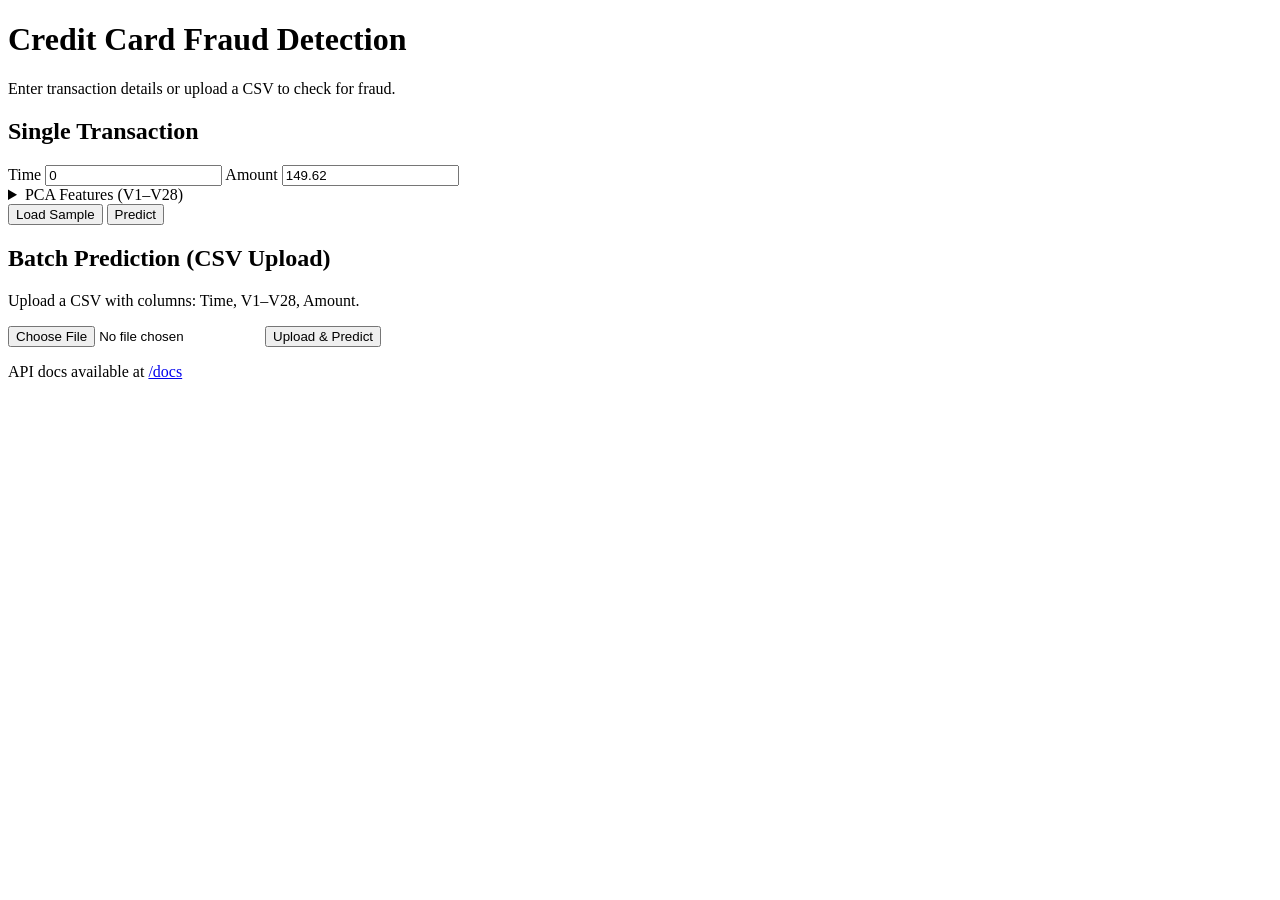
==== app/templates/index.html @ 2017d03a "Credit Card Fraud Detection: end-to-end ML pipeline, FastAPI UI, tests, deploy config" ====
<!DOCTYPE html>
<html lang="en">
<head>
    <meta charset="UTF-8">
    <meta name="viewport" content="width=device-width, initial-scale=1.0">
    <title>Credit Card Fraud Detection</title>
    <link rel="stylesheet" href="/static/style.css">
</head>
<body>
    <div class="container">
        <header>
            <h1>Credit Card Fraud Detection</h1>
            <p class="subtitle">Enter transaction details or upload a CSV to check for fraud.</p>
        </header>

        <section class="card">
            <h2>Single Transaction</h2>
            <form id="predict-form">
                <div class="grid">
                    <label>Time <input type="number" step="any" name="Time" value="0" required></label>
                    <label>Amount <input type="number" step="any" name="Amount" value="149.62" min="0" required></label>
                </div>

                <details class="features">
                    <summary>PCA Features (V1&ndash;V28)</summary>
                    <div class="grid" id="v-grid"></div>
                </details>

                <div class="actions">
                    <button type="button" id="sample-btn" class="secondary">Load Sample</button>
                    <button type="submit" class="primary">Predict</button>
                </div>
            </form>

            <div id="result" class="result hidden"></div>
        </section>

        <section class="card">
            <h2>Batch Prediction (CSV Upload)</h2>
            <p class="hint">Upload a CSV with columns: Time, V1&ndash;V28, Amount.</p>
            <form action="/predict/csv" method="post" enctype="multipart/form-data">
                <input type="file" name="file" accept=".csv" required>
                <button type="submit" class="primary">Upload &amp; Predict</button>
            </form>
        </section>

        <footer>
            <p>API docs available at <a href="/docs">/docs</a></p>
        </footer>
    </div>
    <script src="/static/script.js"></script>
</body>
</html>
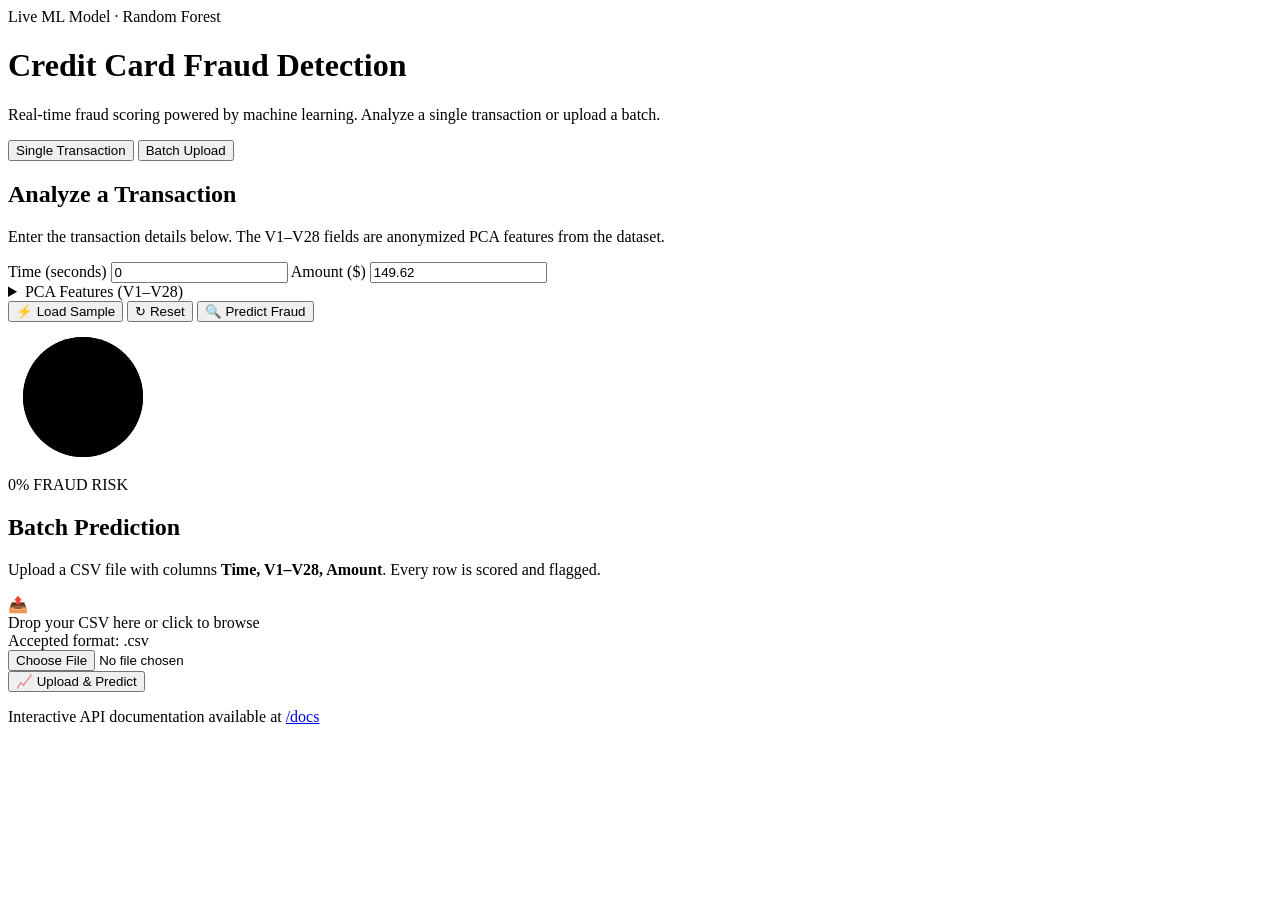
==== commit da4ae30c: "feat(ui): redesign web interface with interactive dark theme, animated gauge, tabs and drag-drop upl" ====
--- a/app/templates/index.html
+++ b/app/templates/index.html
@@ -7,47 +7,102 @@
     <link rel="stylesheet" href="/static/style.css">
 </head>
 <body>
+    <div class="blob b1"></div>
+    <div class="blob b2"></div>
+    <div class="blob b3"></div>
+
     <div class="container">
         <header>
+            <span class="badge"><span class="dot"></span> Live ML Model &middot; Random Forest</span>
             <h1>Credit Card Fraud Detection</h1>
-            <p class="subtitle">Enter transaction details or upload a CSV to check for fraud.</p>
+            <p class="subtitle">Real-time fraud scoring powered by machine learning. Analyze a single transaction or upload a batch.</p>
         </header>
 
-        <section class="card">
-            <h2>Single Transaction</h2>
-            <form id="predict-form">
-                <div class="grid">
-                    <label>Time <input type="number" step="any" name="Time" value="0" required></label>
-                    <label>Amount <input type="number" step="any" name="Amount" value="149.62" min="0" required></label>
+        <div class="tabs">
+            <button class="tab active" data-tab="single">Single Transaction</button>
+            <button class="tab" data-tab="batch">Batch Upload</button>
+        </div>
+
+        <!-- Single transaction panel -->
+        <section class="panel active" id="panel-single">
+            <div class="card">
+                <h2>Analyze a Transaction</h2>
+                <p class="desc">Enter the transaction details below. The V1&ndash;V28 fields are anonymized PCA features from the dataset.</p>
+
+                <form id="predict-form">
+                    <div class="grid">
+                        <label>Time (seconds)
+                            <input type="number" step="any" name="Time" value="0" required>
+                        </label>
+                        <label>Amount ($)
+                            <input type="number" step="any" name="Amount" value="149.62" min="0" required>
+                        </label>
+                    </div>
+
+                    <details class="features">
+                        <summary>PCA Features (V1&ndash;V28)</summary>
+                        <div class="grid" id="v-grid"></div>
+                    </details>
+
+                    <div class="actions">
+                        <button type="button" id="sample-btn" class="secondary">&#9889; Load Sample</button>
+                        <button type="button" id="reset-btn" class="secondary">&#8635; Reset</button>
+                        <button type="submit" class="primary">&#128269; Predict Fraud</button>
+                    </div>
+                </form>
+
+                <div id="result" class="result">
+                    <div class="result-inner">
+                        <div class="gauge">
+                            <svg width="150" height="150" viewBox="0 0 150 150">
+                                <circle class="track" cx="75" cy="75" r="60"></circle>
+                                <circle class="fill" id="gauge-fill" cx="75" cy="75" r="60"></circle>
+                            </svg>
+                            <div class="pct">
+                                <span class="num" id="gauge-num">0%</span>
+                                <span class="lbl">FRAUD RISK</span>
+                            </div>
+                        </div>
+                        <div class="verdict">
+                            <div class="tag" id="verdict-tag"></div>
+                            <p class="note" id="verdict-note"></p>
+                        </div>
+                    </div>
                 </div>
 
-                <details class="features">
-                    <summary>PCA Features (V1&ndash;V28)</summary>
-                    <div class="grid" id="v-grid"></div>
-                </details>
-
-                <div class="actions">
-                    <button type="button" id="sample-btn" class="secondary">Load Sample</button>
-                    <button type="submit" class="primary">Predict</button>
+                <div id="loading" class="loading" style="display:none;">
+                    <div class="spinner"></div>
+                    Scoring transaction...
                 </div>
-            </form>
-
-            <div id="result" class="result hidden"></div>
+            </div>
         </section>
 
-        <section class="card">
-            <h2>Batch Prediction (CSV Upload)</h2>
-            <p class="hint">Upload a CSV with columns: Time, V1&ndash;V28, Amount.</p>
-            <form action="/predict/csv" method="post" enctype="multipart/form-data">
-                <input type="file" name="file" accept=".csv" required>
-                <button type="submit" class="primary">Upload &amp; Predict</button>
-            </form>
+        <!-- Batch panel -->
+        <section class="panel" id="panel-batch">
+            <div class="card">
+                <h2>Batch Prediction</h2>
+                <p class="desc">Upload a CSV file with columns <strong>Time, V1&ndash;V28, Amount</strong>. Every row is scored and flagged.</p>
+
+                <form action="/predict/csv" method="post" enctype="multipart/form-data" id="csv-form">
+                    <label class="dropzone" id="dropzone">
+                        <div class="icon">&#128228;</div>
+                        <div class="big">Drop your CSV here or click to browse</div>
+                        <div class="small">Accepted format: .csv</div>
+                        <div class="fname" id="fname"></div>
+                        <input type="file" name="file" id="file-input" accept=".csv" required>
+                    </label>
+                    <div class="actions">
+                        <button type="submit" class="primary" id="upload-btn">&#128200; Upload &amp; Predict</button>
+                    </div>
+                </form>
+            </div>
         </section>
 
         <footer>
-            <p>API docs available at <a href="/docs">/docs</a></p>
+            <p>Interactive API documentation available at <a href="/docs">/docs</a></p>
         </footer>
     </div>
+
     <script src="/static/script.js"></script>
 </body>
 </html>
